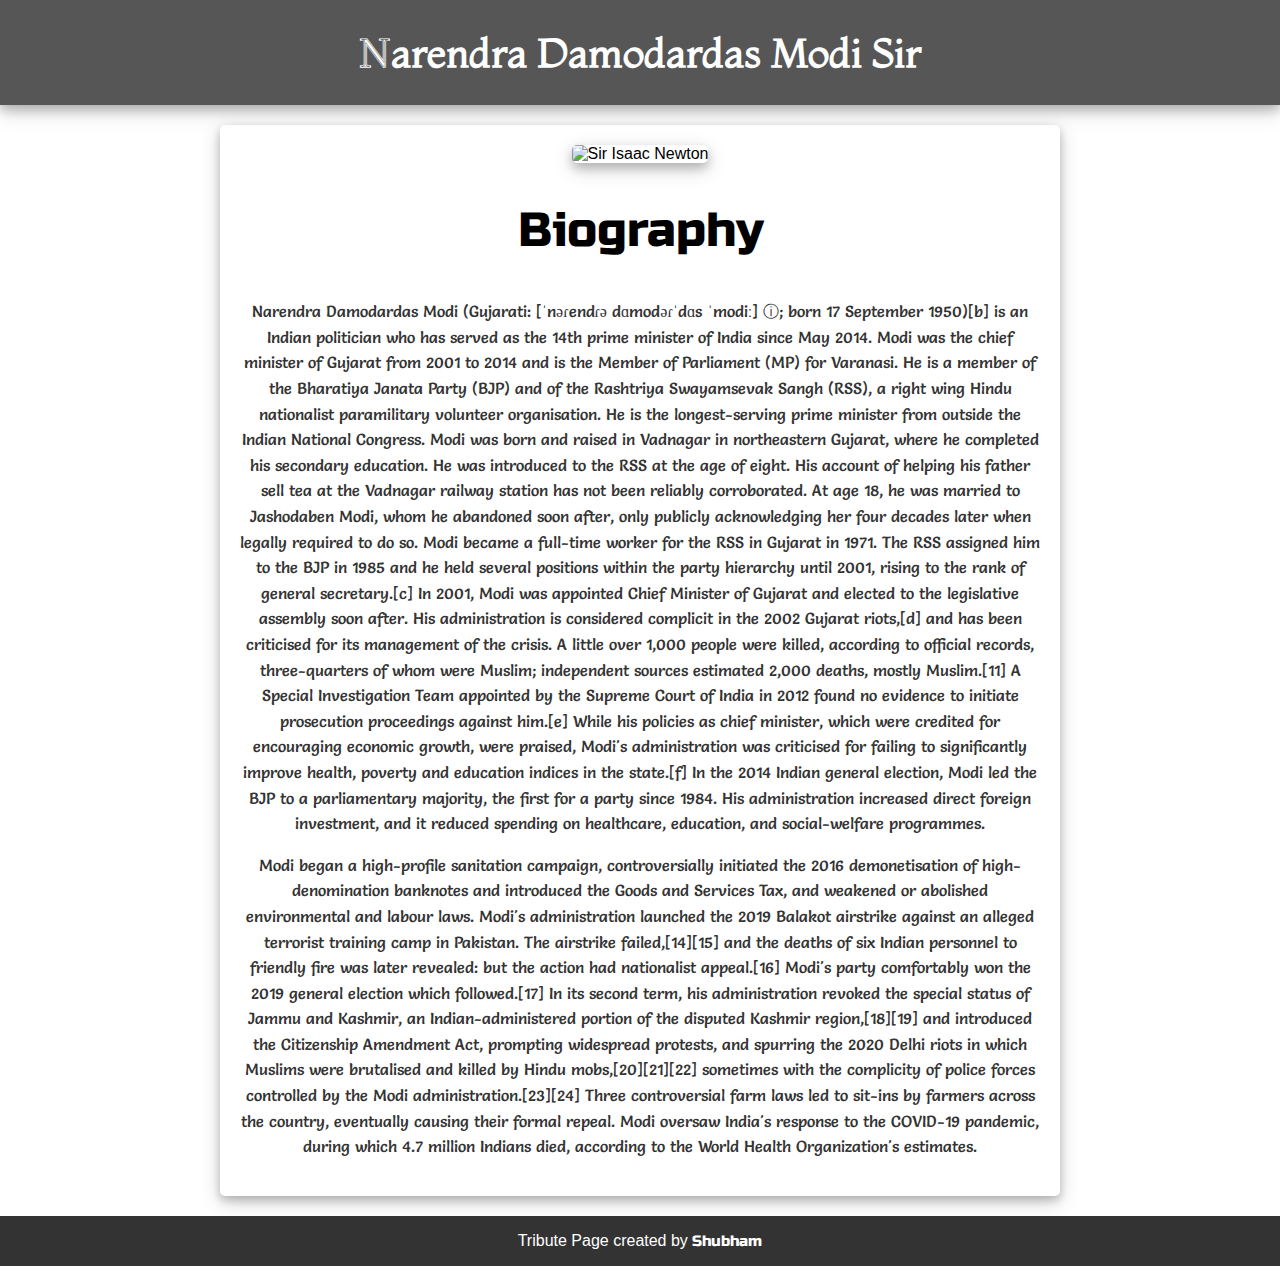
==== tribute_page/index.html @ 13c70c56 "[File oasis infobyte]" ====
<!DOCTYPE html>
<html lang="en">
  <head>
    <meta charset="UTF-8" />
    <meta name="viewport" content="width=device-width, initial-scale=1.0" />
    <link rel="preconnect" href="https://fonts.googleapis.com" />
    <link rel="preconnect" href="https://fonts.gstatic.com" crossorigin />
    <link
      href="https://fonts.googleapis.com/css2?family=Montaga&family=Russo+One&family=Salsa&display=swap"
      rel="stylesheet"
    />
    <title>Narendra Modi sir</title>
    <style>
      body {
        font-family: "Arial", sans-serif;
        margin: 0;
        padding: 0;
        background-image: url("https://png.pngtree.com/background/20220731/original/pngtree-indian-flag-independence-day-wheel-castle-background-picture-image_1908886.jpg");
        color: #333;
        background-repeat: no-repeat;
        background-attachment: fixed;
        background-size: cover;
      }
      h2 {
        font-family: "Russo One", sans-serif !important;
        font-weight: 400;
        font-style: normal;
        font-size: 48px;
        color: rgb(0, 0, 0);
      }

      header {
        background-color: #000000a9;
        color: #fff;
        text-align: center;
        padding: 1px 0;
        font-family: "Montaga", serif;
        font-weight: 400;
        font-style: normal;
        font-size: 20px;
        box-shadow: 0 5px 10px 0 rgba(0, 0, 0, 0.2),
          0 6px 20px 0 rgba(0, 0, 0, 0.19);
      }

      section {
        max-width: 800px;
        margin: 20px auto;
        padding: 20px;
        background-color: #fff;
        box-shadow: 0 4px 8px 0 rgba(0, 0, 0, 0.2),
          0 6px 20px 0 rgba(0, 0, 0, 0.19);
        border-radius: 5px;
        text-align: center;
      }

      img {
        max-width: 100%;
        height: auto;
        border-radius: 5px;
        color: black;
        box-shadow: 0 5px 10px 0 rgba(0, 0, 0, 0.2),
          0 6px 20px 0 rgba(0, 0, 0, 0.19);
      }

      p {
        line-height: 1.6;
        font-family: "Salsa", cursive;
        font-weight: 400;
        font-style: normal;
      }
      a:link {
        font-family: "Russo One", sans-serif;
        font-weight: 400;
        font-style: normal;
        font-size: 15px;
        color: rgb(255, 255, 255);
        text-decoration: none;
      }
      a:hover {
        color: rgb(255, 0, 0);
        background-color: transparent;
        text-decoration: underline;
      }

      footer {
        text-align: center;
        padding: 1em 0;
        background-color: #333;
        color: #ffffff;
      }
    </style>
  </head>
  <body>
    <header>
      <h1>Narendra Damodardas Modi Sir</h1>
    </header>

    <section>
      <img
        src="https://images.news18.com/ibnlive/uploads/2023/08/independence-day-narendra-modi-1-16920847763x2.png?impolicy=website&width=510&height=356"
        alt="Sir Isaac Newton"
      />
      <h2>Biography</h2>
      <p>
        Narendra Damodardas Modi (Gujarati: [ˈnəɾendɾə dɑmodəɾˈdɑs ˈmodiː] ⓘ;
        born 17 September 1950)[b] is an Indian politician who has served as the
        14th prime minister of India since May 2014. Modi was the chief minister
        of Gujarat from 2001 to 2014 and is the Member of Parliament (MP) for
        Varanasi. He is a member of the Bharatiya Janata Party (BJP) and of the
        Rashtriya Swayamsevak Sangh (RSS), a right wing Hindu nationalist
        paramilitary volunteer organisation. He is the longest-serving prime
        minister from outside the Indian National Congress. Modi was born and
        raised in Vadnagar in northeastern Gujarat, where he completed his
        secondary education. He was introduced to the RSS at the age of eight.
        His account of helping his father sell tea at the Vadnagar railway
        station has not been reliably corroborated. At age 18, he was married to
        Jashodaben Modi, whom he abandoned soon after, only publicly
        acknowledging her four decades later when legally required to do so.
        Modi became a full-time worker for the RSS in Gujarat in 1971. The RSS
        assigned him to the BJP in 1985 and he held several positions within the
        party hierarchy until 2001, rising to the rank of general secretary.[c]
        In 2001, Modi was appointed Chief Minister of Gujarat and elected to the
        legislative assembly soon after. His administration is considered
        complicit in the 2002 Gujarat riots,[d] and has been criticised for its
        management of the crisis. A little over 1,000 people were killed,
        according to official records, three-quarters of whom were Muslim;
        independent sources estimated 2,000 deaths, mostly Muslim.[11] A Special
        Investigation Team appointed by the Supreme Court of India in 2012 found
        no evidence to initiate prosecution proceedings against him.[e] While
        his policies as chief minister, which were credited for encouraging
        economic growth, were praised, Modi's administration was criticised for
        failing to significantly improve health, poverty and education indices
        in the state.[f] In the 2014 Indian general election, Modi led the BJP
        to a parliamentary majority, the first for a party since 1984. His
        administration increased direct foreign investment, and it reduced
        spending on healthcare, education, and social-welfare programmes.
      </p>
      <p>
        Modi began a high-profile sanitation campaign, controversially initiated
        the 2016 demonetisation of high-denomination banknotes and introduced
        the Goods and Services Tax, and weakened or abolished environmental and
        labour laws. Modi's administration launched the 2019 Balakot airstrike
        against an alleged terrorist training camp in Pakistan. The airstrike
        failed,[14][15] and the deaths of six Indian personnel to friendly fire
        was later revealed: but the action had nationalist appeal.[16] Modi's
        party comfortably won the 2019 general election which followed.[17] In
        its second term, his administration revoked the special status of Jammu
        and Kashmir, an Indian-administered portion of the disputed Kashmir
        region,[18][19] and introduced the Citizenship Amendment Act, prompting
        widespread protests, and spurring the 2020 Delhi riots in which Muslims
        were brutalised and killed by Hindu mobs,[20][21][22] sometimes with the
        complicity of police forces controlled by the Modi
        administration.[23][24] Three controversial farm laws led to sit-ins by
        farmers across the country, eventually causing their formal repeal. Modi
        oversaw India's response to the COVID-19 pandemic, during which 4.7
        million Indians died, according to the World Health Organization's
        estimates.
      </p>
    </section>

    <footer>
      Tribute Page created by
      <a href="http://www.linkedin.com/in/shubham-maske-6aa189253">Shubham</a>
    </footer>
  </body>
</html>
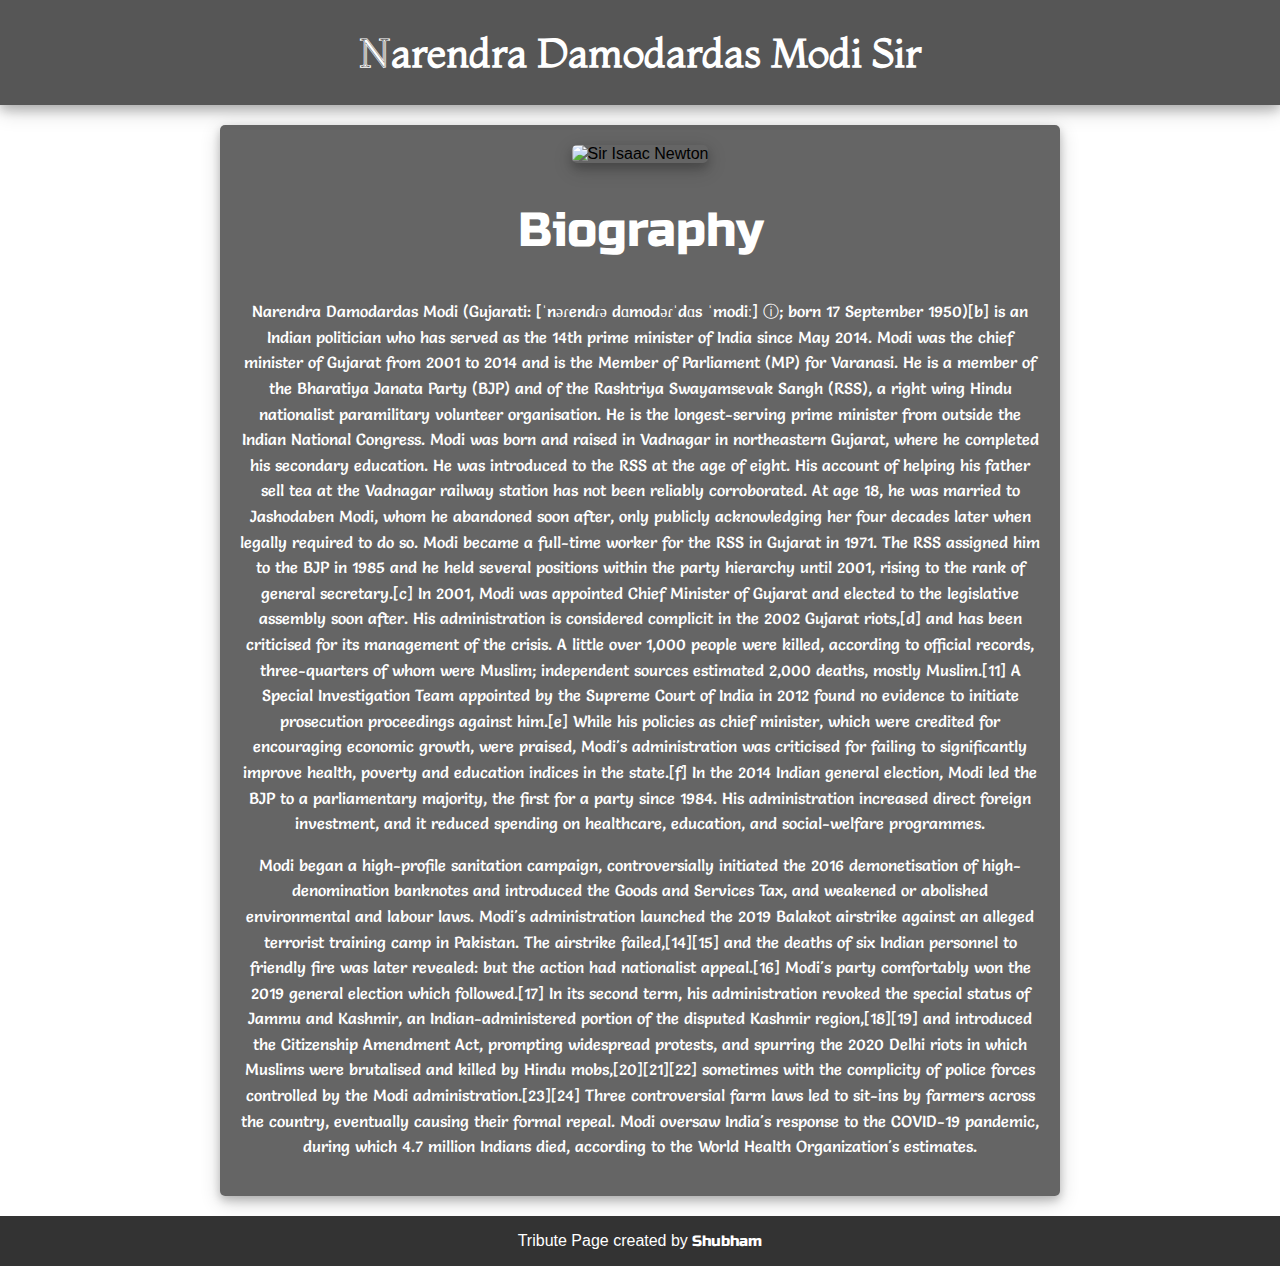
==== commit 5698ab8e: "Your commit message" ====
--- a/tribute_page/index.html
+++ b/tribute_page/index.html
@@ -26,7 +26,7 @@
         font-weight: 400;
         font-style: normal;
         font-size: 48px;
-        color: rgb(0, 0, 0);
+        color: rgb(255, 255, 255);
       }
 
       header {
@@ -46,7 +46,7 @@
         max-width: 800px;
         margin: 20px auto;
         padding: 20px;
-        background-color: #fff;
+        background-color: #0000009a;
         box-shadow: 0 4px 8px 0 rgba(0, 0, 0, 0.2),
           0 6px 20px 0 rgba(0, 0, 0, 0.19);
         border-radius: 5px;
@@ -65,8 +65,10 @@
       p {
         line-height: 1.6;
         font-family: "Salsa", cursive;
-        font-weight: 400;
+        font-weight: 300;
         font-style: normal;
+        color: #fff;
+        font-size: medium;
       }
       a:link {
         font-family: "Russo One", sans-serif;
